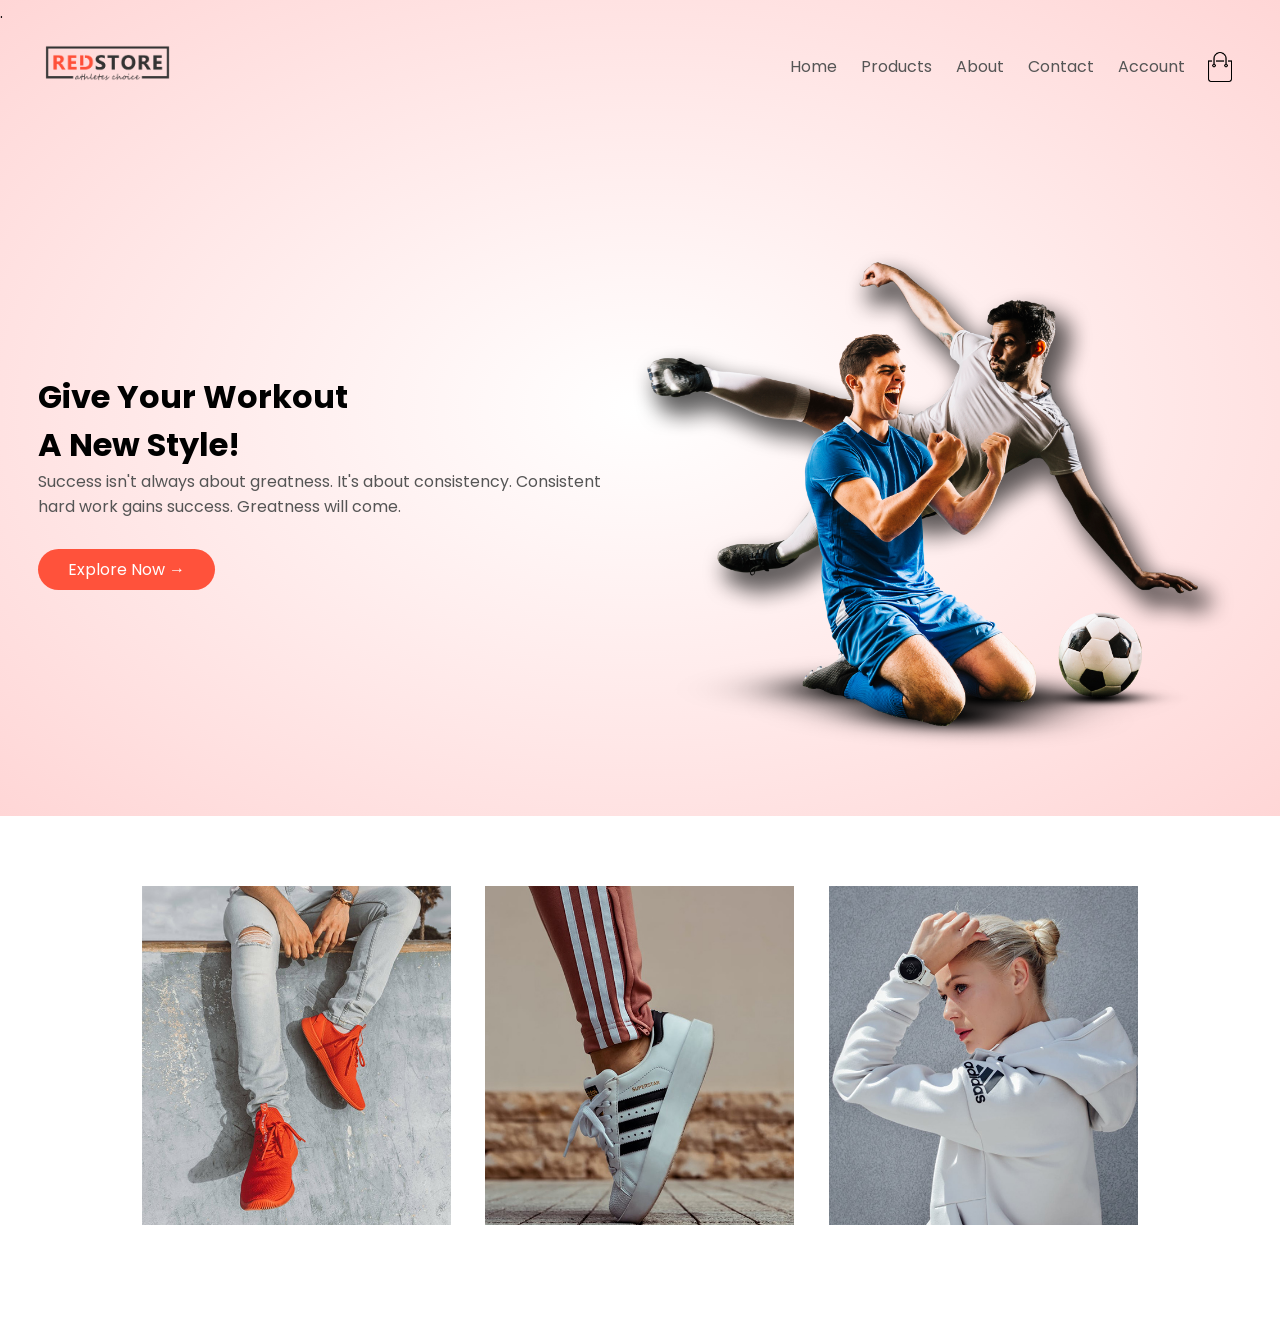
==== Frontend-Projects/E-Commerce-Website/index.html @ 2edd8b9e "First Commit" ====
<!DOCTYPE html>
<html lang="en">
<head>
    <meta charset="UTF-8">
    <title>RedStror | Ecommerce Website  Design</title>
    <link rel="stylesheet" href="style.css">
    <link href="https://fonts.googleapis.com/css2?family=Poppins:wght@300;400;500;600;700&display=swap"rel="stylesheet">
</head>
<body>
    <div class="header">.
        <div class="container">
        <div class="navbar">
            <div class="logo">
                <img src="media/logo.png" width="125px">
            </div>
            <nav>
                <ul>
                    <li><a href="">Home</a></li>
                    <li><a href="">Products</a></li>
                    <li><a href="">About</a></li>
                    <li><a href="">Contact</a></li>
                    <li><a href="">Account</a></li>
                </ul>
            </nav>
            <img src="media/cart.png" width="30px" height="30px">
        </div>
        <div class="row">
            <div class="col2">
                <h1>Give Your Workout<br>A New Style!</h1>
                <p>Success isn't always about greatness. It's about consistency. Consistent<br> hard work gains success. Greatness will come.</p>
                <a href="" class="btn">Explore Now &#8594</a>
            </div>
            <div class="col-2">
                <img src="media/image1.png">

            </div>
        </div>
    </div>
    </div>
    <!-------featured categories ------->
    <div class="categories">
        <div class="small-container">
            <div class="row">
                <div class="col-3">
                    <img src="media/category-1.jpg">
                </div>
                <div class="col-3">
                    <img src="media/category-2.jpg">
                </div>
                <div class="col-3">
                    <img src="media/category-3.jpg">
                </div>
            </div>
        </div>
    </div>
</body>
</html>
---- Frontend-Projects/E-Commerce-Website/style.css ----
*{
    margin: 0;
    padding: 0;
    box-sizing: border-box;
}
body{
    font-family: 'Poppins', sans-serif;
}

.navbar{
    display: flex;
    align-items: center;
    padding: 20px;
}
nav{
    flex: 1;
    text-align: right;
}
nav ul{
    display: inline-block;
    list-style: none;
}
nav ul li{
    display: inline-block;
    margin-right: 20px;
}
a{
    text-decoration: none;
    color: #555;
}
p{
    color: #555;
}
.container{
    max-width: 1300px;
    margin: auto;
    padding-left: 25px;
    padding-right: 25px;
}
.row{
    display: flex;
    align-items: center;
    flex-wrap: wrap;
    justify-content: space-around;
}
.col-2{
    flex-basis: 50%;
    min-width: 300px;
}
.col-2 img{
    max-width: 100%;
    padding: 50px  0;
}
 .col-2 h1{
    font-size: 50px;
    line-height: 60px;
    margin: 25px  0; 
}
.btn{
    display: inline-block;
    background: #ff523b;
    color: #fff;
    padding: 8px 30px;
    margin: 30px 0;
    border-radius: 30px;
    transition: background 0.5s;
}

.btn:hover{
    background: #563434;
}
.header{
    background: radial-gradient(#fff,#ffd6d6);
}
.header .row{
    margin-top: 70px;
}
.categories{
    margin: 70px 0;
}
.col-3{
    flex-basis: 30%;
    min-width: 250px;
    margin-bottom: 30px;
}
.col-3 img{
    width: 100%;
}
.small-container{
    max-width: 1080px;
    margin: auto;
    padding-left: 25px;
    padding-right: 25px;
}
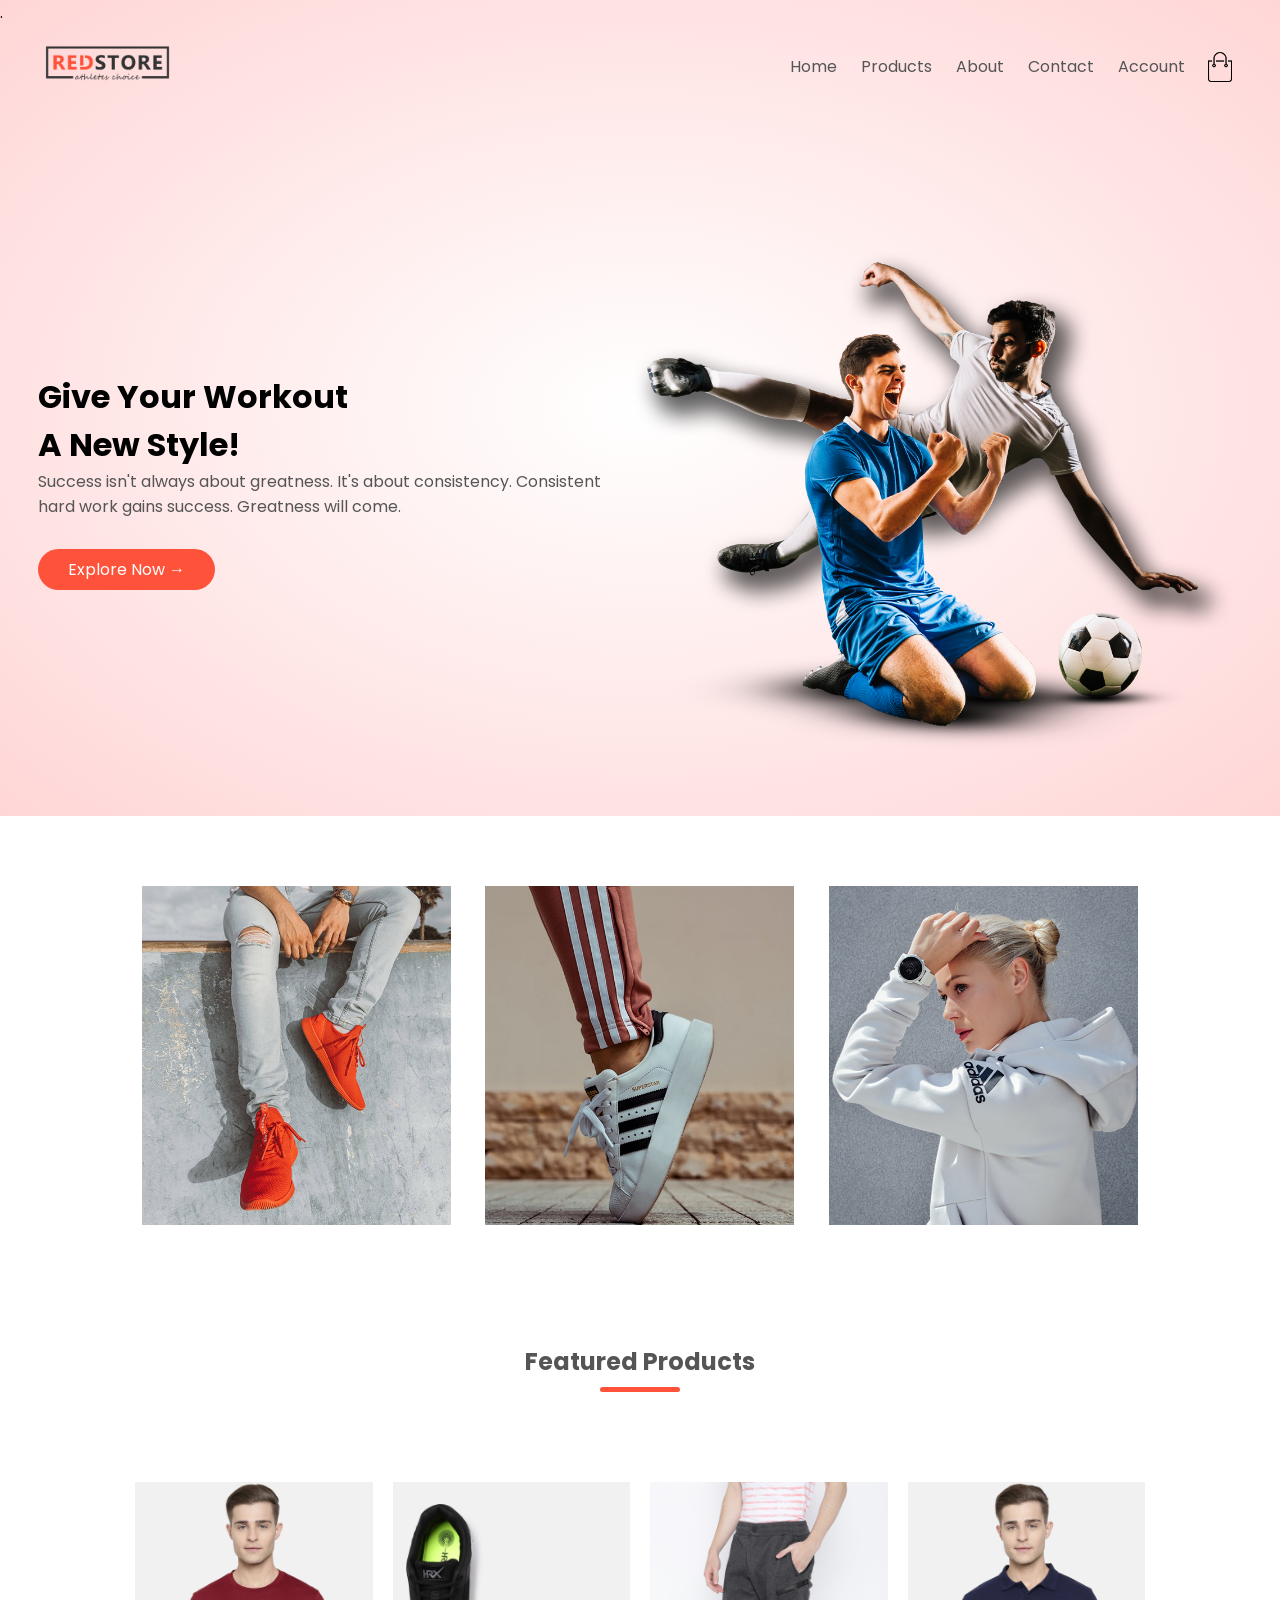
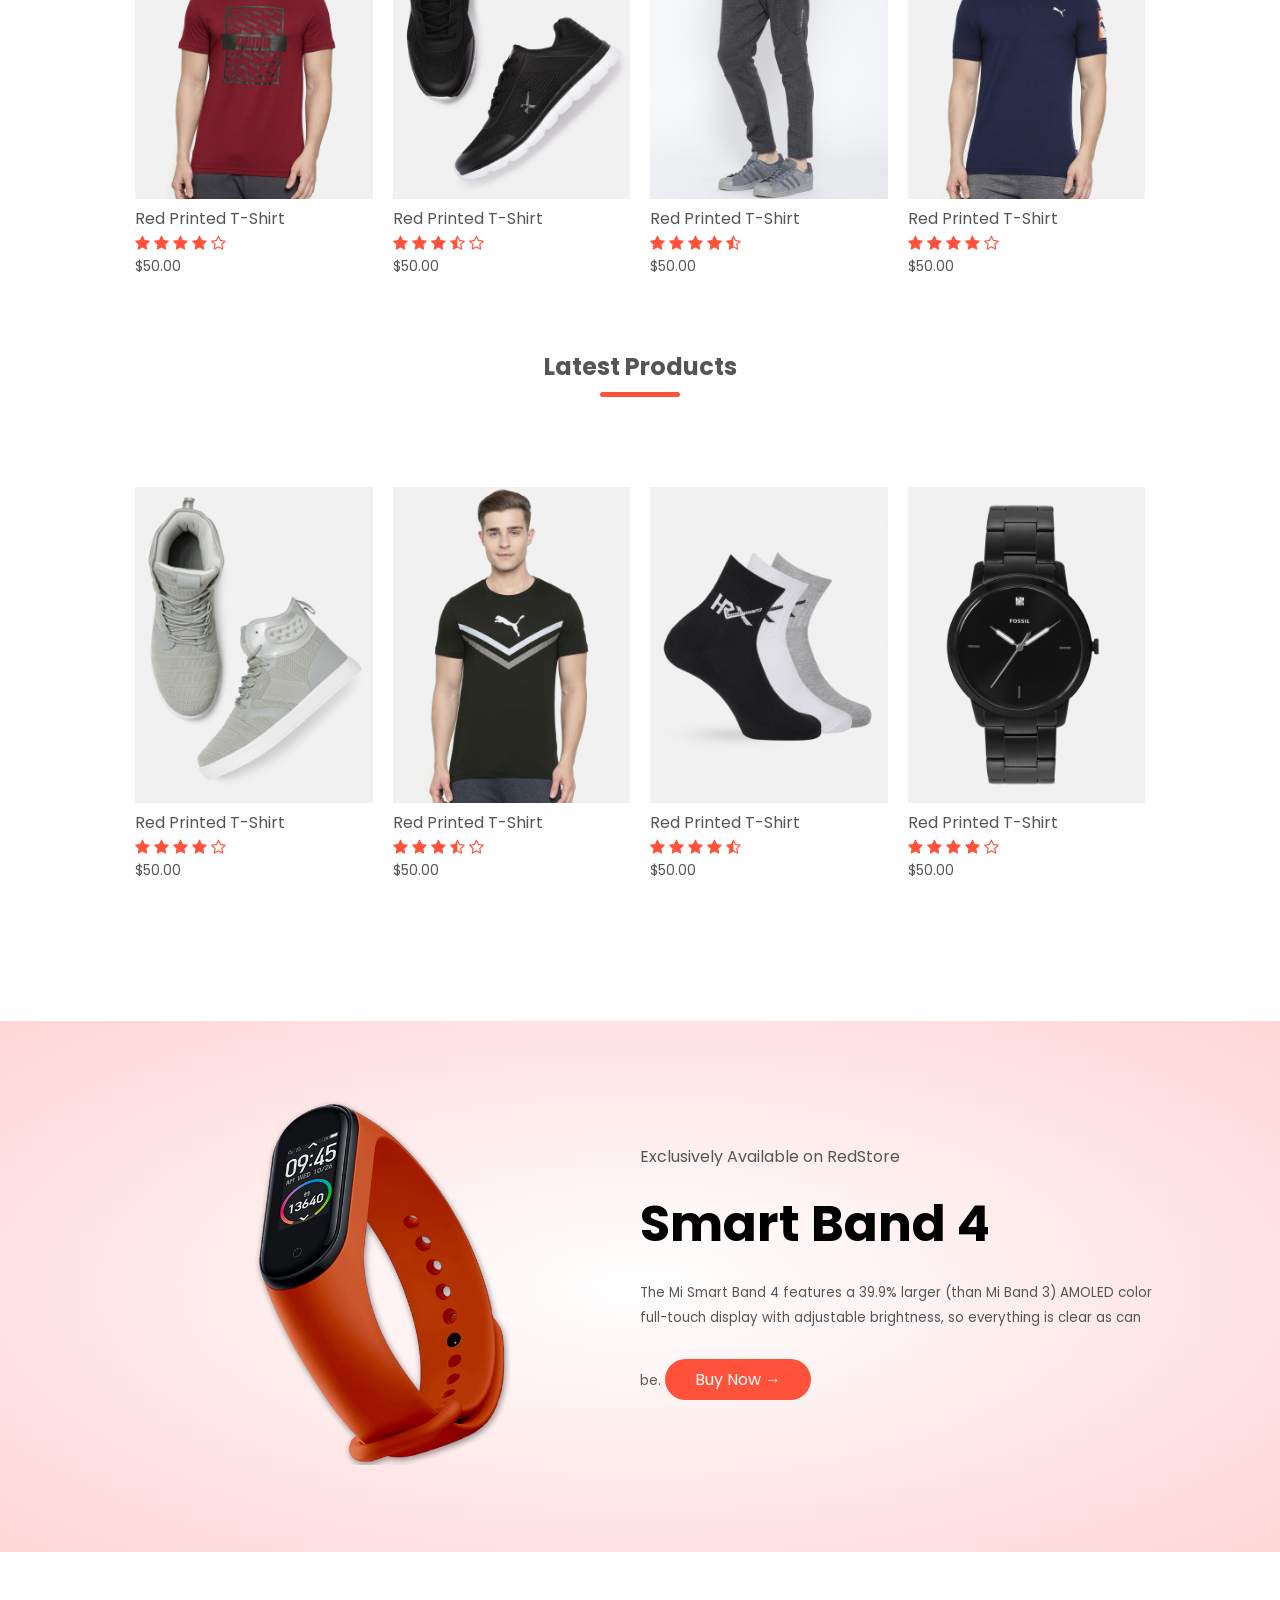
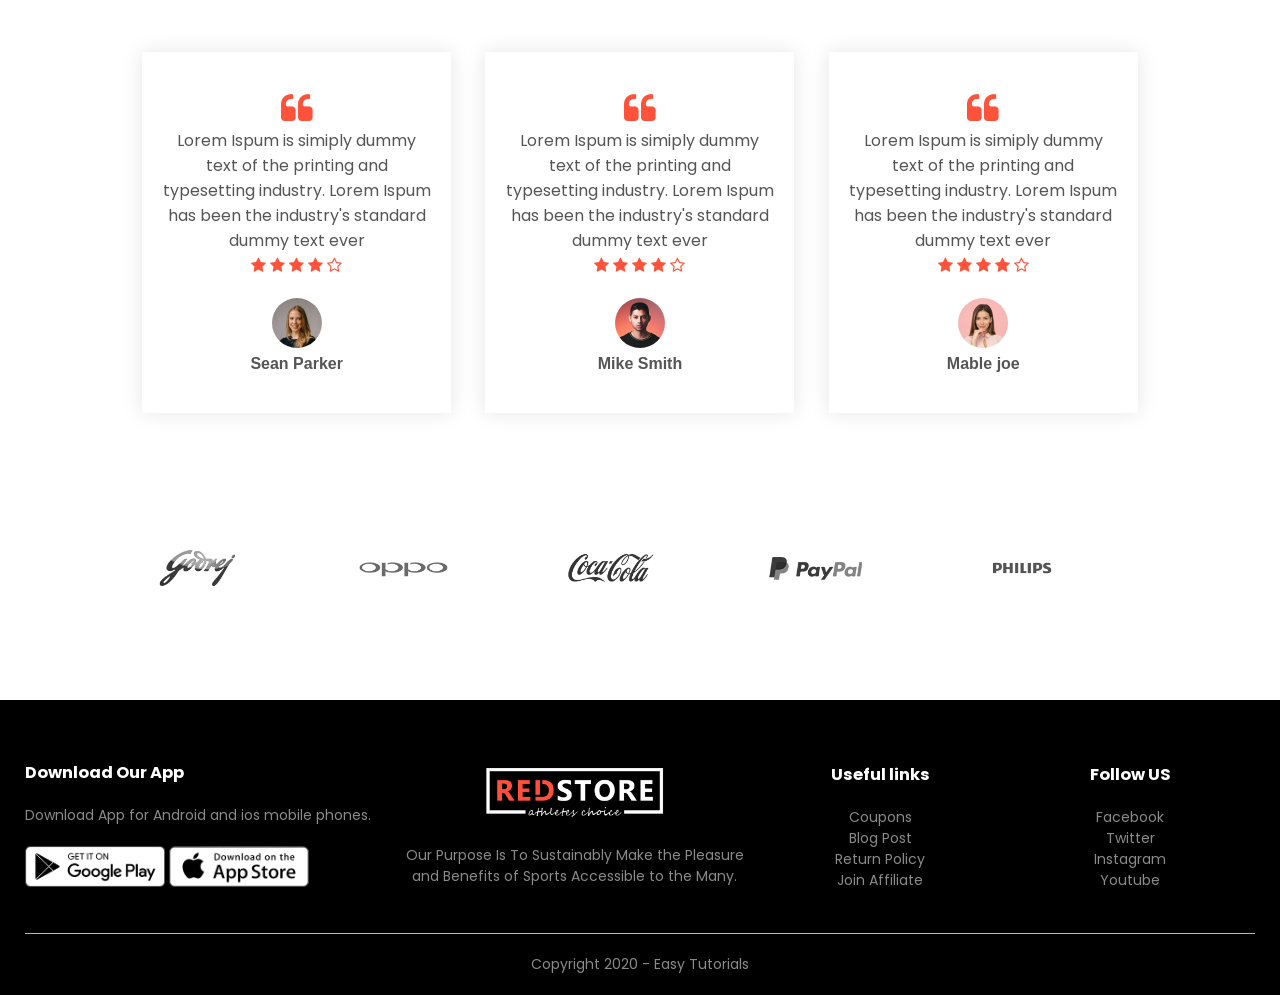
==== commit 2fd1f247: "Project Updated" ====
--- a/Frontend-Projects/E-Commerce-Website/index.html
+++ b/Frontend-Projects/E-Commerce-Website/index.html
@@ -5,6 +5,8 @@
     <title>RedStror | Ecommerce Website  Design</title>
     <link rel="stylesheet" href="style.css">
     <link href="https://fonts.googleapis.com/css2?family=Poppins:wght@300;400;500;600;700&display=swap"rel="stylesheet">
+    <link rel="stylesheet"
+href="https://cdnjs.cloudflare.com/ajax/libs/font-awesome/4.7.0/css/font-awesome.min.css">
 </head>
 <body>
     <div class="header">.
@@ -14,8 +16,8 @@
                 <img src="media/logo.png" width="125px">
             </div>
             <nav>
-                <ul>
-                    <li><a href="">Home</a></li>
+                <ul id="MenuItems">
+                    <li><a href="">Home</a></li> 
                     <li><a href="">Products</a></li>
                     <li><a href="">About</a></li>
                     <li><a href="">Contact</a></li>
@@ -23,6 +25,7 @@
                 </ul>
             </nav>
             <img src="media/cart.png" width="30px" height="30px">
+            <img src="media/menu.png" class="menu-icon" onclick="menutoggle()">
         </div>
         <div class="row">
             <div class="col2">
@@ -53,5 +56,254 @@
             </div>
         </div>
     </div>
+    <!---------- featured products ---------->
+    <div class="small-container">
+        <h2 class="title">Featured Products</h2>
+        <div class="row">
+            <div class="col-4">
+                <img src="media/product-1.jpg">
+                <h4>Red Printed T-Shirt</h4>
+                <div class="rating">
+                    <i class="fa fa-star"></i>
+                    <i class="fa fa-star"></i>
+                    <i class="fa fa-star"></i>
+                    <i class="fa fa-star"></i>
+                    <i class="fa fa-star-o"></i>
+                </div>
+                <p>$50.00</p>
+            </div> 
+            <div class="col-4">
+                <img src="media/product-2.jpg">
+                <h4>Red Printed T-Shirt</h4>
+                <div class="rating">
+                    <i class="fa fa-star"></i>
+                    <i class="fa fa-star"></i>
+                    <i class="fa fa-star"></i>
+                    <i class="fa fa-star-half-o"></i>
+                    <i class="fa fa-star-o"></i>
+                </div>
+                <p>$50.00</p>
+            </div> 
+            <div class="col-4">
+                <img src="media/product-3.jpg">
+                <h4>Red Printed T-Shirt</h4>
+                <div class="rating">
+                    <i class="fa fa-star"></i>
+                    <i class="fa fa-star"></i>
+                    <i class="fa fa-star"></i>
+                    <i class="fa fa-star"></i>
+                    <i class="fa fa-star-half-o"></i>
+                </div>
+                <p>$50.00</p>
+            </div> 
+            <div class="col-4">
+                <img src="media/product-4.jpg">
+                <h4>Red Printed T-Shirt</h4>
+                <div class="rating">
+                    <i class="fa fa-star"></i>
+                    <i class="fa fa-star"></i>
+                    <i class="fa fa-star"></i>
+                    <i class="fa fa-star"></i>
+                    <i class="fa fa-star-o"></i>
+                </div>
+                <p>$50.00</p>
+            </div> 
+        </div>
+        <h2 class="title">Latest Products</h2>
+        <div class="row">
+            <div class="col-4">
+                <img src="media/product-5.jpg">
+                <h4>Red Printed T-Shirt</h4>
+                <div class="rating">
+                    <i class="fa fa-star"></i>
+                    <i class="fa fa-star"></i>
+                    <i class="fa fa-star"></i>
+                    <i class="fa fa-star"></i>
+                    <i class="fa fa-star-o"></i>
+                </div>
+                <p>$50.00</p>
+            </div> 
+            <div class="col-4">
+                <img src="media/product-6.jpg">
+                <h4>Red Printed T-Shirt</h4>
+                <div class="rating">
+                    <i class="fa fa-star"></i>
+                    <i class="fa fa-star"></i>
+                    <i class="fa fa-star"></i>
+                    <i class="fa fa-star-half-o"></i>
+                    <i class="fa fa-star-o"></i>
+                </div>
+                <p>$50.00</p>
+            </div> 
+            <div class="col-4">
+                <img src="media/product-7.jpg">
+                <h4>Red Printed T-Shirt</h4>
+                <div class="rating">
+                    <i class="fa fa-star"></i>
+                    <i class="fa fa-star"></i>
+                    <i class="fa fa-star"></i>
+                    <i class="fa fa-star"></i>
+                    <i class="fa fa-star-half-o"></i>
+                </div>
+                <p>$50.00</p>
+            </div> 
+            <div class="col-4">
+                <img src="media/product-8.jpg">
+                <h4>Red Printed T-Shirt</h4>
+                <div class="rating">
+                    <i class="fa fa-star"></i>
+                    <i class="fa fa-star"></i>
+                    <i class="fa fa-star"></i>
+                    <i class="fa fa-star"></i>
+                    <i class="fa fa-star-o"></i>
+                </div>
+                <p>$50.00</p>
+            </div> 
+        </div>
+    </div>
+    <!------ offer ------>
+    <div class="offer">
+        <div class="small-container">
+            <div class="row">
+                <div class="col-2">
+                    <img src="media/exclusive.png" class="offer-img">
+                </div>
+                <div class="col-2">
+                    <p>Exclusively Available on RedStore</p>
+                    <h1>Smart Band 4</h1>
+                    <small>The Mi Smart Band 4 features a 39.9% larger (than Mi Band 3) AMOLED color full-touch display with adjustable brightness, so everything is clear as can be.</small>
+                    <a href="" class="btn">Buy Now &#8594;</a>
+
+                </div>
+            </div>
+        </div>
+    </div>
+    <!--------- testimonial ---------->
+    <div class="testimonial">
+        <div class="small-container">
+            <div class="row">
+                <div class="col-3">
+                    <i class="fa fa-quote-left"></i>
+                    <p>Lorem Ispum is simiply dummy text of the printing and typesetting industry. Lorem Ispum has been the industry's standard dummy text ever</p>
+                    <div class="rating">
+                        <i class="fa fa-star"></i>
+                        <i class="fa fa-star"></i>
+                        <i class="fa fa-star"></i>
+                        <i class="fa fa-star"></i>
+                        <i class="fa fa-star-o"></i>
+                    </div>
+                    <img src="media/user-1.png">
+                    <h3>Sean Parker</h3>
+                </div>
+                 <div class="col-3">
+                    <i class="fa fa-quote-left"></i>
+                    <p>Lorem Ispum is simiply dummy text of the printing and typesetting industry. Lorem Ispum has been the industry's standard dummy text ever</p>
+                    <div class="rating">
+                        <i class="fa fa-star"></i>
+                        <i class="fa fa-star"></i>
+                        <i class="fa fa-star"></i>
+                        <i class="fa fa-star"></i>
+                        <i class="fa fa-star-o"></i>
+                    </div>
+                    <img src="media/user-2.png">
+                    <h3>Mike Smith</h3>
+                </div>
+                 <div class="col-3">
+                    <i class="fa fa-quote-left"></i>
+                    <p>Lorem Ispum is simiply dummy text of the printing and typesetting industry. Lorem Ispum has been the industry's standard dummy text ever</p>
+                    <div class="rating">
+                        <i class="fa fa-star"></i>
+                        <i class="fa fa-star"></i>
+                        <i class="fa fa-star"></i>
+                        <i class="fa fa-star"></i>
+                        <i class="fa fa-star-o"></i>
+                    </div>
+                    <img src="media/user-3.png">
+                    <h3>Mable joe</h3>
+                </div>
+            </div>
+        </div>
+    </div>
+
+    <!----------brands---------->
+    <div class="brands">
+        <div class="small-container">
+            <div class="row">
+                <div class="col-5">
+                    <img src="media/logo-godrej.png">
+                </div>
+                <div class="col-5">
+                    <img src="media/logo-oppo.png">
+                </div>
+                <div class="col-5">
+                    <img src="media/logo-coca-cola.png">
+                </div>
+                <div class="col-5">
+                    <img src="media/logo-paypal.png">
+                </div>
+                <div class="col-5">
+                    <img src="media/logo-philips.png">
+                </div>
+            </div>
+        </div>
+    </div>
+
+    <!----------- footer-------->
+    <div class="footer">
+        <div class="container">
+            <div class="row">
+                <div class="footer-col-1">
+                    <h3>Download Our App</h3>
+                    <p>Download App for Android and ios mobile phones.</p>
+                    <div class="app-logo">
+                        <img src="media/play-store.png">
+                        <img src="media/app-store.png">
+                    </div>
+                </div>
+                <div class="footer-col-2">
+                    <img src="media/logo-white.png" alt="">
+                    <p>Our Purpose Is To Sustainably Make the Pleasure and Benefits of Sports Accessible to the Many.</p>
+                </div>
+                <div class="footer-col-3">
+                    <h3>Useful links</h3>
+                    <ul>
+                        <li>Coupons</li>
+                        <li>Blog Post</li>
+                        <li>Return Policy</li>
+                        <li>Join Affiliate</li>
+                    </ul>
+                </div>
+                <div class="footer-col-4">
+                    <h3>Follow US</h3>
+                    <ul>
+                        <li>Facebook</li>
+                        <li>Twitter</li>
+                        <li>Instagram</li>
+                        <li>Youtube</li>
+                    </ul>
+                </div>
+            </div>
+            <hr>
+            <p class="copyright">Copyright 2020 - Easy Tutorials</p>
+        </div>
+    </div>
+    <!-------- js for toggle menu ------->
+    <script>
+        var MenuItems = document.getElementById("MenuItems");
+        
+        MenuItems.style.maxHeight = "0px";
+
+        function menutoggle(){
+            if(MenuItems.style.maxHeight == "0px")
+               {
+                MenuItems.style.maxHeight = "200px";
+               }
+               else
+               {
+                MenuItems.style.maxHeight = "0px";
+
+               }
+        }
+    </script>
 </body>
 </html>
--- a/Frontend-Projects/E-Commerce-Website/style.css
+++ b/Frontend-Projects/E-Commerce-Website/style.css
@@ -91,4 +91,196 @@
     margin: auto;
     padding-left: 25px;
     padding-right: 25px;
-}+}
+.col-4{
+    flex-basis: 25%;
+    padding: 10px;
+    min-width: 200px;
+    margin-bottom: 50px;
+    transition: 0.5s;
+}
+.col-4 img{
+    width: 100%;
+}
+.title{
+    text-align: center;
+    margin: 0 auto 80px;
+    position: relative;
+    line-height: 60px;
+    color: #555;
+}
+
+.title::after{
+    content: '';
+    background: #ff523b;
+    width: 80px;
+    height: 5px;
+    border-radius: 5px;
+    position: absolute;
+    bottom: 0;
+    left: 50%;
+    transform: translateX(-50%);
+}
+h4{
+    color: #555;
+    font-weight: normal;
+}
+.col-4 p{
+    font-size: 14px;
+}
+.rating .fa{
+    color: #ff523b;
+}
+.col-4:hover{
+    transform: translateY(-50px);
+}
+/* ------ offer ------ */
+.offer{
+    background: radial-gradient(#fff,#ffd6d6);
+    margin-top: 80px;
+    padding: 30px 0;
+}
+.col-2 .offer-img{
+    padding: 50px;
+}
+small{
+    color: #555;
+}
+/* --------- testimonial-------------- */
+.testimonial{
+    padding-top: 100px;
+}
+.testimonial .col-3{
+    text-align: center;
+    padding: 40px 20px;
+    box-shadow: 0 0 20px 0px rgba(0, 0, 0, 0.1);
+    cursor: pointer;
+    transition: transform 0.5s;
+}
+.testimonial .col-3 img{
+    width: 50px;
+    margin-top: 20px;
+    border-radius: 50%;
+}
+.testimonial .col-3:hover{
+    transform: translateY(-10px);
+}
+.fa.fa-quote-left{
+    font-size: 34px;
+    color: #ff523b;
+}
+.col-3px{
+    font-size: 12px;
+    margin: 12px 0; 
+    color: #777;
+}
+.testimonial .col-3 h3{
+    font-weight: 600;
+    color: #555;
+    font-size: 16px;
+}
+/* -----------brands ----------- */
+.brands{
+    margin: 100px auto;
+}
+.col-5{
+    width: 160px;
+}
+.col-5 img{
+    width: 100px;
+    cursor: pointer;
+    filter: grayscale(100%);
+}
+.col-5 img:hover{
+    filter: grayscale(0);
+}
+/* -----------------footer------------ */
+.footer{
+    background: #000;
+    color: #8a8a8a;font-size: 14px;
+    padding: 60px 0 20px;
+}
+
+.footer p{
+    color:#8a8a8a;
+}
+.footer h3{
+    color: #fff;
+    margin-bottom: 20px;
+}
+.footer-col-1, .footer-col-2, .footer-col-3, .footer-col-4{
+    min-width: 250px;
+    margin-bottom: 20px;
+}
+.footer-col-1{
+    flex-basis:  30%;
+}
+.footer-col-2{
+    flex: 1%;
+    text-align: center;
+}
+.footer-col-2 img{
+    width: 180px;
+    margin-bottom: 20px;
+}
+.footer-col-3, .footer-col-4{
+    flex-basis: 12%;
+    text-align: center;
+}
+.footer-col-3 ul,
+.footer-col-4 ul{
+    list-style: none;
+    padding: 0;
+    margin: 0;
+}
+.footer-col-3 li,
+.footer-col-4 li{
+    list-style: none;
+}
+.app-logo{
+    margin-top: 20px;
+}
+.app-logo img{
+    width: 140px;
+}
+.footer hr{
+    border: none;
+    background: #b5b5b5;
+    height: 1px;
+    margin: 20px 0;
+}
+.copyright{
+    text-align: center;
+}
+.menu-icon{
+    width: 28px;
+    margin-left: 20px;
+    display: none;
+}
+/* --------------- media query for menu ---------- */
+
+@media only screen and (max-width: 800px){
+    nav ul{
+        position: absolute;
+        top: 70px;
+        left: 0;
+        background: #333;
+        width: 100%;
+        overflow: hidden;
+        transition: max-height 0.5s;
+    }
+    nav ul li{
+        display: block;
+        margin-right: 50px;
+        margin-top: 10px;
+        margin-bottom: 10px;
+    }
+    nav ul li a{
+        color: #fff;
+    }
+    .menu-icon{
+        display: block;
+        cursor: pointer;
+    }
+}
+
